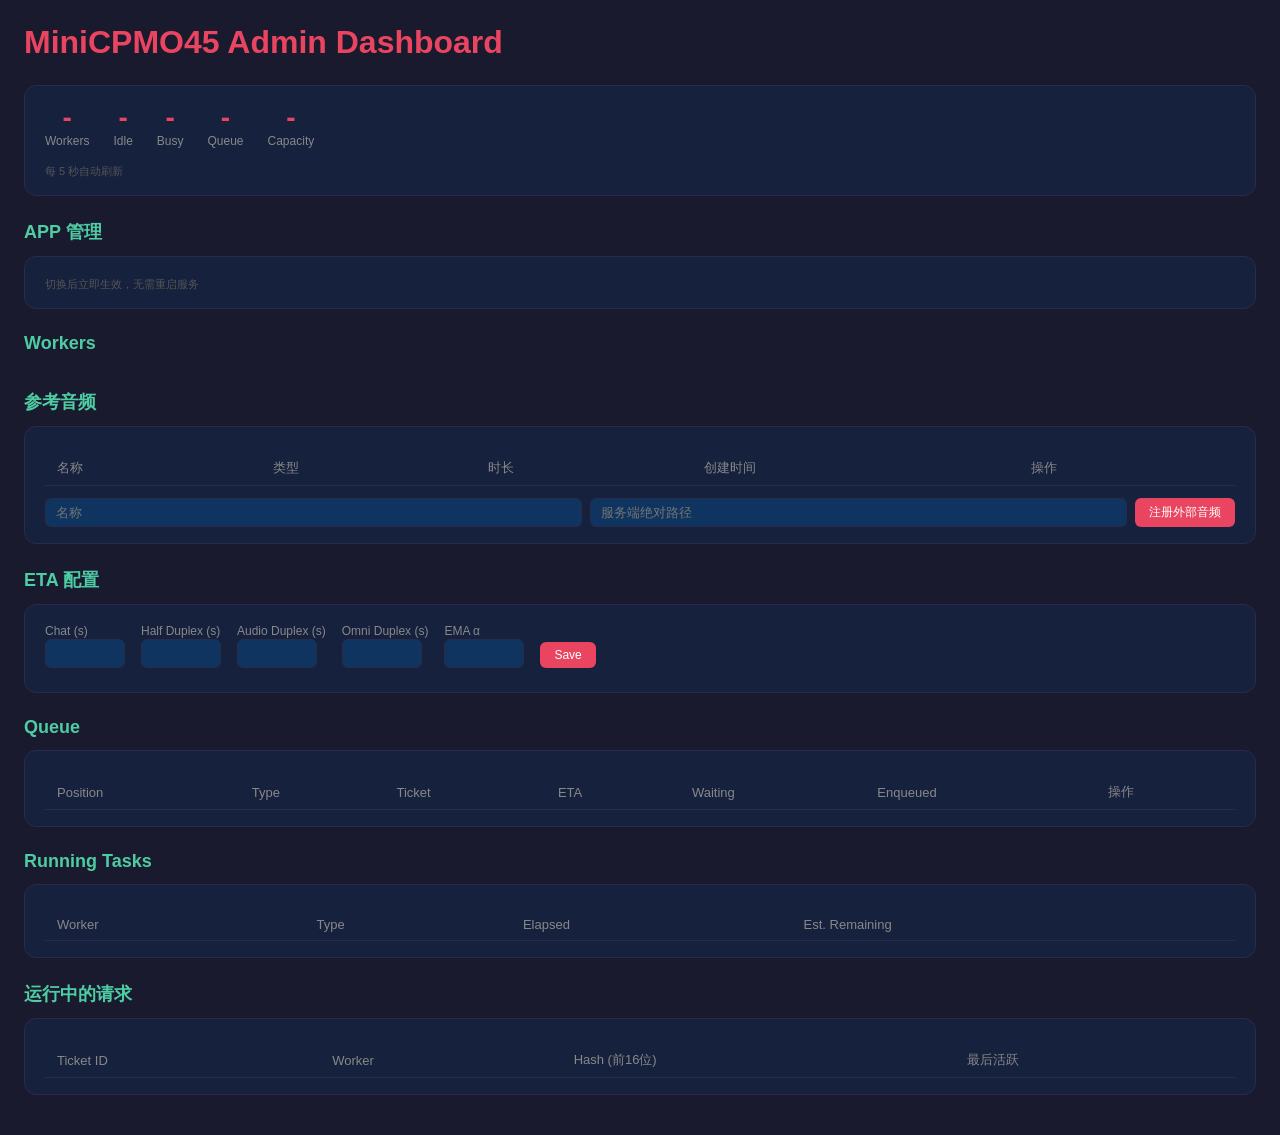
==== static/admin.html @ f6558494 "feat: add worker capacity tracking to status API and tests - Expose max_concurrency/total_capacity/u" ====
<!DOCTYPE html>
<html lang="zh-CN">
<head>
    <meta charset="UTF-8">
    <meta name="viewport" content="width=device-width, initial-scale=1.0">
    <title>MiniCPMO45 Admin</title>
    <style>
        * { margin: 0; padding: 0; box-sizing: border-box; }
        body {
            font-family: -apple-system, BlinkMacSystemFont, 'Segoe UI', 'PingFang SC', sans-serif;
            background: #1a1a2e;
            color: #e0e0e0;
            padding: 24px;
        }
        h1 { color: #e94560; margin-bottom: 24px; }
        h2 { color: #4ecca3; margin: 24px 0 12px; font-size: 18px; }

        .card {
            background: #16213e;
            border-radius: 12px;
            padding: 16px 20px;
            margin-bottom: 16px;
            border: 1px solid #2a2a4a;
        }

        .grid { display: grid; grid-template-columns: repeat(auto-fill, minmax(200px, 1fr)); gap: 12px; }

        .worker-card {
            background: #0f3460;
            border-radius: 8px;
            padding: 12px 16px;
            border: 1px solid #2a2a4a;
        }
        .worker-card .name { font-weight: 600; font-size: 14px; }
        .worker-card .detail { font-size: 12px; color: #888; margin-top: 4px; }
        .worker-card .wstatus {
            display: inline-block;
            padding: 2px 8px;
            border-radius: 10px;
            font-size: 11px;
            margin-top: 6px;
        }
        .wstatus.idle { background: #1b4332; color: #4ecca3; }
        .wstatus.busy { background: #4a1942; color: #e94560; }
        .wstatus.offline { background: #333; color: #888; }
        .wstatus.loading { background: #3d3200; color: #ffd700; }

        table { width: 100%; border-collapse: collapse; margin-top: 8px; }
        th, td { text-align: left; padding: 8px 12px; border-bottom: 1px solid #2a2a4a; font-size: 13px; }
        th { color: #888; font-weight: 500; }

        .btn {
            padding: 6px 14px;
            border: none;
            border-radius: 6px;
            cursor: pointer;
            font-size: 12px;
            transition: all 0.2s;
        }
        .btn-primary { background: #e94560; color: white; }
        .btn-primary:hover { background: #c73550; }
        .btn-danger { background: #600; color: #f88; }
        .btn-danger:hover { background: #800; }

        .form-row { display: flex; gap: 8px; margin-top: 12px; align-items: center; }
        .form-row input, .form-row select {
            background: #0f3460;
            border: 1px solid #2a2a4a;
            border-radius: 6px;
            padding: 6px 10px;
            color: #e0e0e0;
            font-size: 13px;
        }
        .form-row input { flex: 1; }

        .stats { display: flex; gap: 24px; margin-bottom: 16px; }
        .stat { text-align: center; }
        .stat .value { font-size: 28px; font-weight: 700; color: #e94560; }
        .stat .label { font-size: 12px; color: #888; }

        .refresh-note { font-size: 11px; color: #555; margin-top: 4px; }

        /* Toggle switch */
        .toggle { position: relative; display: inline-block; width: 44px; height: 24px; flex-shrink: 0; }
        .toggle input { opacity: 0; width: 0; height: 0; }
        .toggle .slider {
            position: absolute; cursor: pointer; inset: 0;
            background: #444; border-radius: 24px; transition: 0.25s;
        }
        .toggle .slider::before {
            content: ''; position: absolute; width: 18px; height: 18px;
            left: 3px; bottom: 3px; background: #ccc; border-radius: 50%; transition: 0.25s;
        }
        .toggle input:checked + .slider { background: #4ecca3; }
        .toggle input:checked + .slider::before { transform: translateX(20px); background: #fff; }

        .app-row {
            display: flex; align-items: center; gap: 16px;
            padding: 12px 16px; border-bottom: 1px solid #2a2a4a;
        }
        .app-row:last-child { border-bottom: none; }
        .app-row .app-name { font-weight: 600; font-size: 14px; flex: 1; }
        .app-row .app-route { font-size: 12px; color: #888; font-family: monospace; }
        .app-row .app-status { font-size: 11px; margin-left: 8px; }
        .app-row .app-status.on { color: #4ecca3; }
        .app-row .app-status.off { color: #e94560; }
    </style>
</head>
<body>
    <h1>MiniCPMO45 Admin Dashboard</h1>

    <!-- 服务概览 -->
    <div class="card">
        <div class="stats" id="stats">
            <div class="stat"><div class="value" id="totalWorkers">-</div><div class="label">Workers</div></div>
            <div class="stat"><div class="value" id="idleWorkers">-</div><div class="label">Idle</div></div>
            <div class="stat"><div class="value" id="busyWorkers">-</div><div class="label">Busy</div></div>
            <div class="stat"><div class="value" id="queueLength">-</div><div class="label">Queue</div></div>
            <div class="stat"><div class="value" id="capacityInfo">-</div><div class="label">Capacity</div></div>
        </div>
        <div class="refresh-note">每 5 秒自动刷新</div>
    </div>

    <!-- APP 管理 -->
    <h2>APP 管理</h2>
    <div class="card">
        <div id="appList"></div>
        <div class="refresh-note">切换后立即生效，无需重启服务</div>
    </div>

    <!-- Worker 状态 -->
    <h2>Workers</h2>
    <div class="grid" id="workerGrid"></div>

    <!-- 参考音频管理 -->
    <h2>参考音频</h2>
    <div class="card">
        <table>
            <thead>
                <tr><th>名称</th><th>类型</th><th>时长</th><th>创建时间</th><th>操作</th></tr>
            </thead>
            <tbody id="refAudioTable"></tbody>
        </table>

        <div class="form-row">
            <input type="text" id="refAudioName" placeholder="名称">
            <input type="text" id="refAudioPath" placeholder="服务端绝对路径">
            <button class="btn btn-primary" onclick="registerExternalRefAudio()">注册外部音频</button>
        </div>
    </div>

    <!-- ETA 配置 -->
    <h2>ETA 配置</h2>
    <div class="card">
        <div style="display:flex;gap:16px;flex-wrap:wrap;align-items:flex-end">
            <div>
                <label style="font-size:12px;color:#888">Chat (s)</label><br>
                <input type="number" id="etaChat" style="width:80px;background:#0f3460;border:1px solid #2a2a4a;border-radius:6px;padding:6px;color:#e0e0e0" step="1">
            </div>
            <div>
                <label style="font-size:12px;color:#888">Half Duplex (s)</label><br>
                <input type="number" id="etaHalfDuplex" style="width:80px;background:#0f3460;border:1px solid #2a2a4a;border-radius:6px;padding:6px;color:#e0e0e0" step="1">
            </div>
            <div>
                <label style="font-size:12px;color:#888">Audio Duplex (s)</label><br>
                <input type="number" id="etaAudioDuplex" style="width:80px;background:#0f3460;border:1px solid #2a2a4a;border-radius:6px;padding:6px;color:#e0e0e0" step="1">
            </div>
            <div>
                <label style="font-size:12px;color:#888">Omni Duplex (s)</label><br>
                <input type="number" id="etaOmniDuplex" style="width:80px;background:#0f3460;border:1px solid #2a2a4a;border-radius:6px;padding:6px;color:#e0e0e0" step="1">
            </div>
            <div>
                <label style="font-size:12px;color:#888">EMA α</label><br>
                <input type="number" id="etaEmaAlpha" style="width:80px;background:#0f3460;border:1px solid #2a2a4a;border-radius:6px;padding:6px;color:#e0e0e0" step="0.05" min="0" max="1">
            </div>
            <button class="btn btn-primary" onclick="saveEtaConfig()">Save</button>
        </div>
        <div id="etaEmaInfo" style="margin-top:8px;font-size:12px;color:#888"></div>
    </div>

    <!-- 排队中的请求 -->
    <h2>Queue</h2>
    <div class="card">
        <table>
            <thead>
                <tr><th>Position</th><th>Type</th><th>Ticket</th><th>ETA</th><th>Waiting</th><th>Enqueued</th><th>操作</th></tr>
            </thead>
            <tbody id="queueTable"></tbody>
        </table>
    </div>

    <!-- 运行中的任务 -->
    <h2>Running Tasks</h2>
    <div class="card">
        <table>
            <thead>
                <tr><th>Worker</th><th>Type</th><th>Elapsed</th><th>Est. Remaining</th></tr>
            </thead>
            <tbody id="runningTable"></tbody>
        </table>
    </div>

    <!-- 会话映射 -->
    <h2>运行中的请求</h2>
    <div class="card">
        <table>
            <thead>
                <tr><th>Ticket ID</th><th>Worker</th><th>Hash (前16位)</th><th>最后活跃</th></tr>
            </thead>
            <tbody id="sessionsTable"></tbody>
        </table>
    </div>

<script>
const API_BASE = window.location.origin;

// ============ APP 管理 ============
async function loadApps() {
    try {
        const resp = await fetch(`${API_BASE}/api/admin/apps`);
        const data = await resp.json();
        const container = document.getElementById('appList');
        container.innerHTML = data.apps.map(a => {
            const checked = a.enabled ? 'checked' : '';
            const statusCls = a.enabled ? 'on' : 'off';
            const statusText = a.enabled ? 'Enabled' : 'Disabled';
            return `<div class="app-row">
                <label class="toggle">
                    <input type="checkbox" ${checked} onchange="toggleApp('${a.app_id}', this.checked)">
                    <span class="slider"></span>
                </label>
                <span class="app-name">${a.name}</span>
                <span class="app-route">${a.route}</span>
                <span class="app-status ${statusCls}">${statusText}</span>
            </div>`;
        }).join('');
    } catch (e) {
        console.error('Load apps failed:', e);
    }
}

async function toggleApp(appId, enabled) {
    try {
        const resp = await fetch(`${API_BASE}/api/admin/apps/${appId}`, {
            method: 'PUT',
            headers: { 'Content-Type': 'application/json' },
            body: JSON.stringify({ enabled }),
        });
        if (!resp.ok) {
            alert('Toggle failed: ' + (await resp.text()));
        }
        loadApps();
    } catch (e) {
        alert('Toggle failed: ' + e.message);
        loadApps();
    }
}

// ============ 数据加载 ============
async function loadStatus() {
    try {
        const resp = await fetch(`${API_BASE}/status`);
        const data = await resp.json();
        document.getElementById('totalWorkers').textContent = data.total_workers;
        document.getElementById('idleWorkers').textContent = data.idle_workers;
        document.getElementById('busyWorkers').textContent = data.busy_workers + data.duplex_workers;
        document.getElementById('queueLength').textContent = data.queue_length;
        document.getElementById('capacityInfo').textContent = `${data.used_capacity} / ${data.total_capacity}`;
    } catch (e) {
        console.error('Load status failed:', e);
    }
}

async function loadWorkers() {
    try {
        const resp = await fetch(`${API_BASE}/workers`);
        const data = await resp.json();
        const grid = document.getElementById('workerGrid');
        grid.innerHTML = data.workers.map(w => {
            const statusClass = w.status.includes('idle') ? 'idle' :
                                w.status.includes('offline') ? 'offline' :
                                w.status.includes('loading') ? 'loading' : 'busy';
            return `
                <div class="worker-card">
                    <div class="name">${w.worker_id}</div>
                    <div class="detail">GPU ${w.gpu_id} | :${w.port}</div>
                    <div class="detail">Requests: ${w.total_requests}</div>
                    ${w.current_ticket_id ? `<div class="detail">Ticket: ${w.current_ticket_id}</div>` : ''}
                    <div class="wstatus ${statusClass}">${w.status}</div>
                </div>
            `;
        }).join('');
    } catch (e) {
        console.error('Load workers failed:', e);
    }
}

async function loadRefAudios() {
    try {
        const resp = await fetch(`${API_BASE}/api/assets/ref_audio`);
        const data = await resp.json();
        const tbody = document.getElementById('refAudioTable');
        if (data.ref_audios.length === 0) {
            tbody.innerHTML = '<tr><td colspan="5" style="color:#555">暂无参考音频</td></tr>';
            return;
        }
        tbody.innerHTML = data.ref_audios.map(r => `
            <tr>
                <td>${r.name}</td>
                <td>${r.source_type}</td>
                <td>${r.duration_ms ? (r.duration_ms / 1000).toFixed(1) + 's' : '-'}</td>
                <td>${new Date(r.created_at).toLocaleString()}</td>
                <td><button class="btn btn-danger" onclick="deleteRefAudio('${r.id}')">删除</button></td>
            </tr>
        `).join('');
    } catch (e) {
        console.error('Load ref audios failed:', e);
    }
}

async function loadSessions() {
    try {
        const resp = await fetch(`${API_BASE}/sessions`);
        const data = await resp.json();
        const tbody = document.getElementById('sessionsTable');
        if (data.sessions.length === 0) {
            tbody.innerHTML = '<tr><td colspan="4" style="color:#555">暂无运行中的请求</td></tr>';
            return;
        }
        tbody.innerHTML = data.sessions.map(s => `
            <tr>
                <td>${s.ticket_id}</td>
                <td>${s.worker_id}</td>
                <td>${s.messages_hash}</td>
                <td>${new Date(s.last_active).toLocaleString()}</td>
            </tr>
        `).join('');
    } catch (e) {
        console.error('Load sessions failed:', e);
    }
}

async function loadEtaConfig() {
    try {
        const resp = await fetch(`${API_BASE}/api/config/eta`);
        const data = await resp.json();
        document.getElementById('etaChat').value = data.config.eta_chat_s;
        document.getElementById('etaHalfDuplex').value = data.config.eta_half_duplex_s;
        document.getElementById('etaAudioDuplex').value = data.config.eta_audio_duplex_s;
        document.getElementById('etaOmniDuplex').value = data.config.eta_omni_duplex_s;
        document.getElementById('etaEmaAlpha').value = data.ema_alpha;

        const parts = [];
        if (data.ema_chat_samples > 0) parts.push(`Chat EMA: ${data.ema_chat_s?.toFixed(1)}s (${data.ema_chat_samples} samples)`);
        if (data.ema_half_duplex_samples > 0) parts.push(`Half Duplex EMA: ${data.ema_half_duplex_s?.toFixed(1)}s (${data.ema_half_duplex_samples} samples)`);
        if (data.ema_audio_duplex_samples > 0) parts.push(`Audio Duplex EMA: ${data.ema_audio_duplex_s?.toFixed(1)}s (${data.ema_audio_duplex_samples} samples)`);
        if (data.ema_omni_duplex_samples > 0) parts.push(`Omni Duplex EMA: ${data.ema_omni_duplex_s?.toFixed(1)}s (${data.ema_omni_duplex_samples} samples)`);
        document.getElementById('etaEmaInfo').textContent = parts.length ? parts.join(' | ') : 'No EMA data yet';
    } catch (e) {
        console.error('Load ETA config failed:', e);
    }
}

async function saveEtaConfig() {
    try {
        const resp = await fetch(`${API_BASE}/api/config/eta`, {
            method: 'PUT',
            headers: { 'Content-Type': 'application/json' },
            body: JSON.stringify({
                eta_chat_s: parseFloat(document.getElementById('etaChat').value),
                eta_half_duplex_s: parseFloat(document.getElementById('etaHalfDuplex').value),
                eta_audio_duplex_s: parseFloat(document.getElementById('etaAudioDuplex').value),
                eta_omni_duplex_s: parseFloat(document.getElementById('etaOmniDuplex').value),
                ema_alpha: parseFloat(document.getElementById('etaEmaAlpha').value),
            }),
        });
        if (resp.ok) {
            loadEtaConfig();
        } else {
            alert('Save failed');
        }
    } catch (e) {
        alert('Save failed: ' + e.message);
    }
}

async function loadQueue() {
    try {
        const resp = await fetch(`${API_BASE}/api/queue`);
        const data = await resp.json();

        // Queue items
        const tbody = document.getElementById('queueTable');
        if (data.items.length === 0) {
            tbody.innerHTML = '<tr><td colspan="7" style="color:#555">Queue empty</td></tr>';
        } else {
            tbody.innerHTML = data.items.map(item => `
                <tr>
                    <td>#${item.position}</td>
                    <td>${item.request_type}</td>
                    <td>${item.ticket_id}</td>
                    <td>~${Math.round(item.estimated_wait_s)}s</td>
                    <td>${Math.round(item.wait_elapsed_s)}s</td>
                    <td>${new Date(item.enqueued_at).toLocaleTimeString()}</td>
                    <td><button class="btn btn-danger" onclick="cancelQueueItem('${item.ticket_id}')">Cancel</button></td>
                </tr>
            `).join('');
        }

        // Running tasks
        const rtbody = document.getElementById('runningTable');
        if (data.running_tasks.length === 0) {
            rtbody.innerHTML = '<tr><td colspan="4" style="color:#555">No running tasks</td></tr>';
        } else {
            rtbody.innerHTML = data.running_tasks.map(t => `
                <tr>
                    <td>${t.worker_id}</td>
                    <td>${t.request_type}</td>
                    <td>${Math.round(t.elapsed_s)}s</td>
                    <td>~${Math.round(t.estimated_remaining_s)}s</td>
                </tr>
            `).join('');
        }
    } catch (e) {
        console.error('Load queue failed:', e);
    }
}

async function cancelQueueItem(ticketId) {
    try {
        await fetch(`${API_BASE}/api/queue/${ticketId}`, { method: 'DELETE' });
        loadQueue();
    } catch (e) {
        alert('Cancel failed: ' + e.message);
    }
}

// ============ 操作 ============
async function registerExternalRefAudio() {
    const name = document.getElementById('refAudioName').value.trim();
    const path = document.getElementById('refAudioPath').value.trim();
    if (!name || !path) { alert('请填写名称和路径'); return; }

    try {
        const resp = await fetch(`${API_BASE}/api/assets/ref_audio/external`, {
            method: 'POST',
            headers: { 'Content-Type': 'application/json' },
            body: JSON.stringify({ name, path }),
        });
        const data = await resp.json();
        if (data.success) {
            document.getElementById('refAudioName').value = '';
            document.getElementById('refAudioPath').value = '';
            loadRefAudios();
        } else {
            alert('注册失败: ' + (data.message || '未知错误'));
        }
    } catch (e) {
        alert('请求失败: ' + e.message);
    }
}

async function deleteRefAudio(id) {
    if (!confirm('确定删除？')) return;
    try {
        await fetch(`${API_BASE}/api/assets/ref_audio/${id}`, { method: 'DELETE' });
        loadRefAudios();
    } catch (e) {
        alert('删除失败: ' + e.message);
    }
}

// ============ 初始化 ============
function refresh() {
    loadStatus();
    loadWorkers();
    loadQueue();
    loadRefAudios();
    loadSessions();
    loadApps();
}

refresh();
loadEtaConfig();
setInterval(refresh, 5000);
setInterval(loadEtaConfig, 30000); // ETA config 每30秒刷新
</script>
</body>
</html>
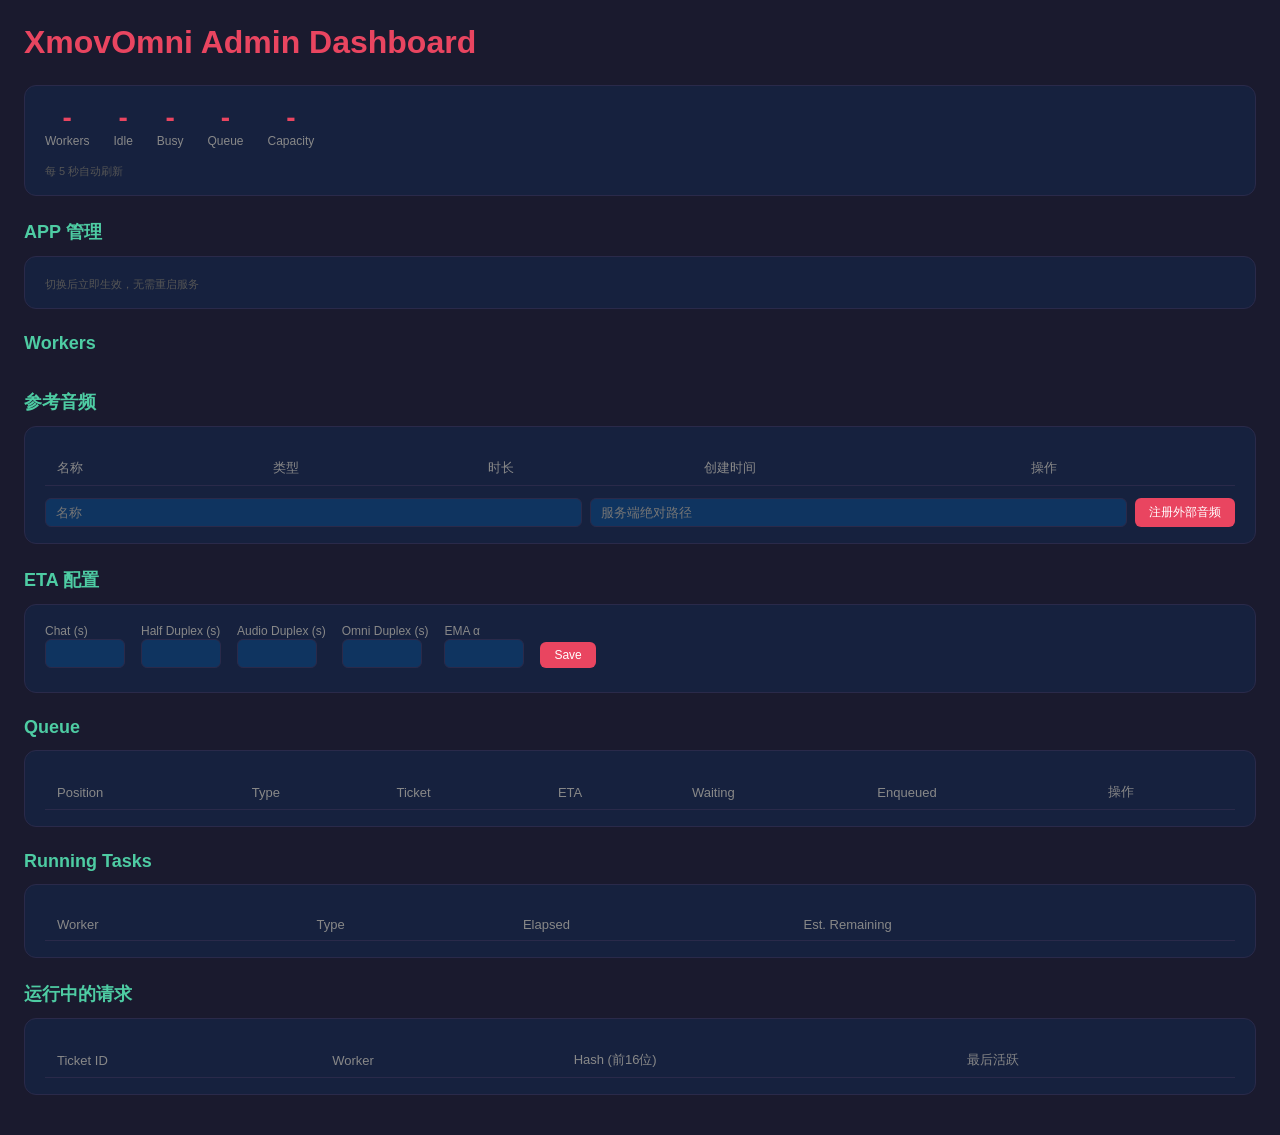
==== commit 38b69fe7: "feat: 品牌替换为 XmovOmni + 魔珐科技 - 前端/预设/Python模型: 面壁智能/面壁小钢炮 → 魔珐科技/XmovOmni - 所有页面 h1/title → XmovOmni " ====
--- a/static/admin.html
+++ b/static/admin.html
@@ -3,7 +3,7 @@
 <head>
     <meta charset="UTF-8">
     <meta name="viewport" content="width=device-width, initial-scale=1.0">
-    <title>MiniCPMO45 Admin</title>
+    <title>XmovOmni Admin</title>
     <style>
         * { margin: 0; padding: 0; box-sizing: border-box; }
         body {
@@ -107,7 +107,7 @@
     </style>
 </head>
 <body>
-    <h1>MiniCPMO45 Admin Dashboard</h1>
+    <h1>XmovOmni Admin Dashboard</h1>
 
     <!-- 服务概览 -->
     <div class="card">
